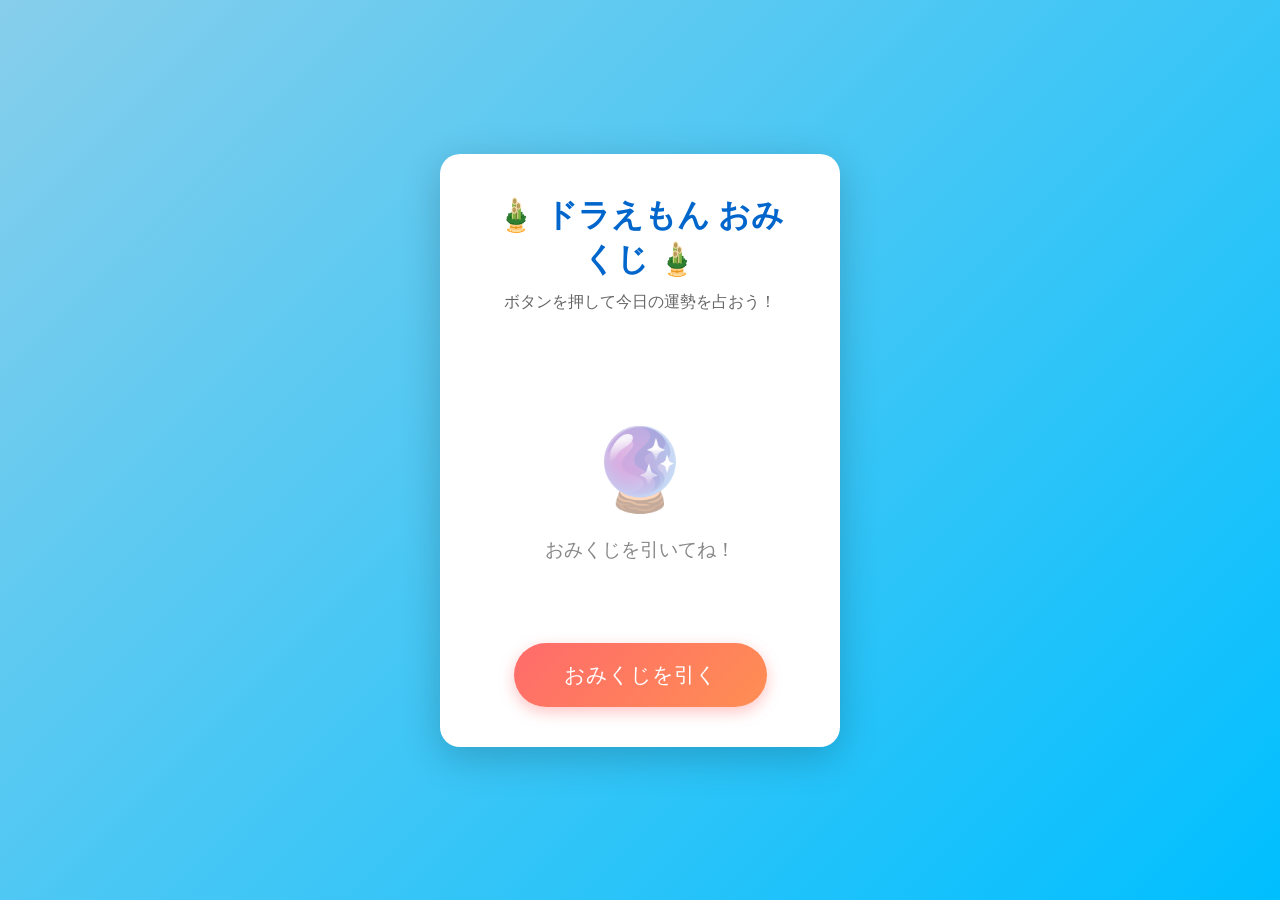
==== omikuji.html @ 8bfcb56c "feat: Add Doraemon Omikuji HTML page and functionality Co-authored-by: sy-nakasone <sy-nakasone@cent" ====
<!DOCTYPE html>
<html lang="ja">
<head>
    <meta charset="UTF-8">
    <meta name="viewport" content="width=device-width, initial-scale=1.0">
    <title>ドラえもん おみくじ</title>
    <style>
        * {
            margin: 0;
            padding: 0;
            box-sizing: border-box;
        }

        body {
            font-family: 'Hiragino Kaku Gothic ProN', 'メイリオ', sans-serif;
            background: linear-gradient(135deg, #87CEEB 0%, #00BFFF 100%);
            min-height: 100vh;
            display: flex;
            justify-content: center;
            align-items: center;
            padding: 20px;
        }

        .container {
            background: white;
            border-radius: 20px;
            padding: 40px;
            box-shadow: 0 10px 40px rgba(0, 0, 0, 0.2);
            text-align: center;
            max-width: 400px;
            width: 100%;
        }

        h1 {
            color: #0066CC;
            font-size: 2em;
            margin-bottom: 10px;
        }

        .subtitle {
            color: #666;
            margin-bottom: 30px;
        }

        .result-area {
            min-height: 300px;
            display: flex;
            flex-direction: column;
            justify-content: center;
            align-items: center;
        }

        .character {
            font-size: 100px;
            margin-bottom: 20px;
            animation: bounce 0.5s ease;
        }

        .character-name {
            font-size: 1.8em;
            font-weight: bold;
            margin-bottom: 10px;
        }

        .fortune {
            font-size: 2.5em;
            font-weight: bold;
            margin-bottom: 15px;
            padding: 10px 30px;
            border-radius: 10px;
            display: inline-block;
        }

        .message {
            font-size: 1.1em;
            color: #555;
            line-height: 1.6;
            padding: 15px;
            background: #f5f5f5;
            border-radius: 10px;
        }

        .fortune-daikichi { color: #FFD700; background: linear-gradient(135deg, #FFF8DC, #FFFACD); }
        .fortune-chukichi { color: #FF6B6B; background: linear-gradient(135deg, #FFE4E1, #FFF0F5); }
        .fortune-kichi { color: #FF69B4; background: linear-gradient(135deg, #FFF0F5, #FFE4E1); }
        .fortune-shokichi { color: #4169E1; background: linear-gradient(135deg, #E6E6FA, #F0F8FF); }
        .fortune-kyo { color: #8B4513; background: linear-gradient(135deg, #F5DEB3, #FFE4C4); }
        .fortune-daikyo { color: #4B0082; background: linear-gradient(135deg, #E6E6FA, #DDA0DD); }

        .draw-button {
            background: linear-gradient(135deg, #FF6B6B, #FF8E53);
            color: white;
            border: none;
            padding: 18px 50px;
            font-size: 1.3em;
            border-radius: 50px;
            cursor: pointer;
            transition: all 0.3s ease;
            box-shadow: 0 5px 15px rgba(255, 107, 107, 0.4);
        }

        .draw-button:hover {
            transform: translateY(-3px);
            box-shadow: 0 8px 25px rgba(255, 107, 107, 0.5);
        }

        .draw-button:active {
            transform: translateY(0);
        }

        .initial-message {
            color: #888;
            font-size: 1.2em;
        }

        .initial-icon {
            font-size: 80px;
            margin-bottom: 20px;
            opacity: 0.5;
        }

        @keyframes bounce {
            0%, 100% { transform: scale(1); }
            50% { transform: scale(1.1); }
        }

        @keyframes fadeIn {
            from { opacity: 0; transform: translateY(20px); }
            to { opacity: 1; transform: translateY(0); }
        }

        .fade-in {
            animation: fadeIn 0.5s ease;
        }
    </style>
</head>
<body>
    <div class="container">
        <h1>🎍 ドラえもん おみくじ 🎍</h1>
        <p class="subtitle">ボタンを押して今日の運勢を占おう！</p>
        
        <div class="result-area" id="resultArea">
            <div class="initial-icon">🔮</div>
            <p class="initial-message">おみくじを引いてね！</p>
        </div>
        
        <button class="draw-button" onclick="drawOmikuji()">おみくじを引く</button>
    </div>

    <script>
        const fortunes = [
            {
                character: "🤖",
                name: "ドラえもん",
                fortune: "大吉",
                class: "fortune-daikichi",
                message: "すばらしい一日になるよ！ひみつ道具のように、あなたの可能性は無限大だ！"
            },
            {
                character: "👦",
                name: "のび太",
                fortune: "中吉",
                class: "fortune-chukichi",
                message: "のんびりいこう！失敗しても大丈夫、きっとうまくいくよ！"
            },
            {
                character: "👧",
                name: "しずか",
                fortune: "吉",
                class: "fortune-kichi",
                message: "優しい心を持ち続けて。良いことが起こる予感がするわ！"
            },
            {
                character: "😏",
                name: "スネ夫",
                fortune: "小吉",
                class: "fortune-shokichi",
                message: "小さな幸せを見つけよう。自慢できることがきっとあるはずだよ！"
            },
            {
                character: "💪",
                name: "ジャイアン",
                fortune: "凶",
                class: "fortune-kyo",
                message: "今日は控えめに過ごそう。心の歌を歌えば元気が出るぞ！"
            },
            {
                character: "👨‍🏫",
                name: "先生",
                fortune: "大凶",
                class: "fortune-daikyo",
                message: "廊下に立ってなさい！...でも大丈夫、明日はきっと良い日になる！"
            }
        ];

        function drawOmikuji() {
            const resultArea = document.getElementById('resultArea');
            
            // ランダムに選ぶ
            const result = fortunes[Math.floor(Math.random() * fortunes.length)];
            
            // 結果を表示
            resultArea.innerHTML = `
                <div class="fade-in">
                    <div class="character">${result.character}</div>
                    <div class="character-name">${result.name}</div>
                    <div class="fortune ${result.class}">${result.fortune}</div>
                    <div class="message">${result.message}</div>
                </div>
            `;
        }
    </script>
</body>
</html>
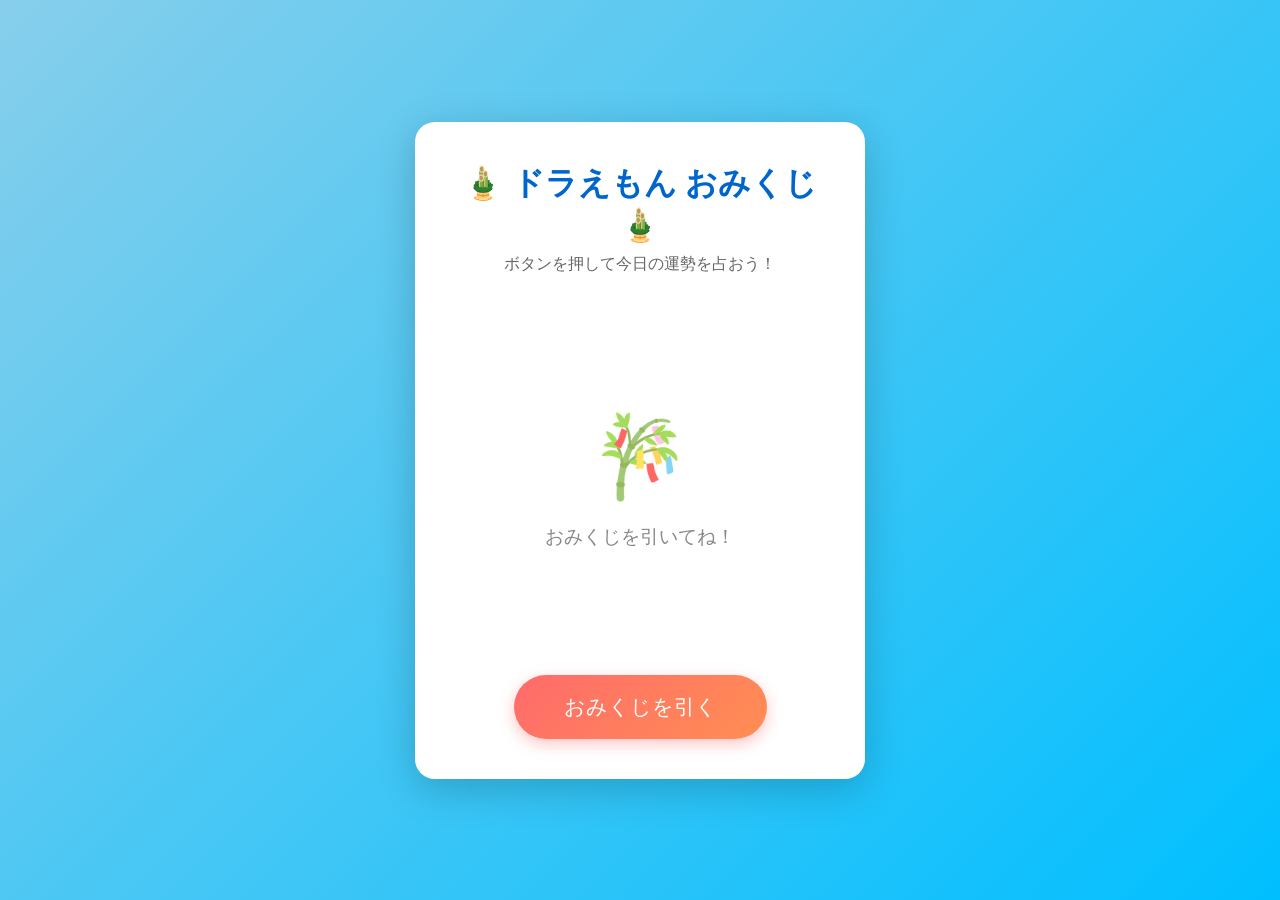
==== commit b277c261: "Refactor: Add character visuals and improve omikuji display Co-authored-by: sy-nakasone <sy-nakasone" ====
--- a/omikuji.html
+++ b/omikuji.html
@@ -27,7 +27,7 @@
             padding: 40px;
             box-shadow: 0 10px 40px rgba(0, 0, 0, 0.2);
             text-align: center;
-            max-width: 400px;
+            max-width: 450px;
             width: 100%;
         }
 
@@ -43,17 +43,238 @@
         }
 
         .result-area {
-            min-height: 300px;
+            min-height: 350px;
             display: flex;
             flex-direction: column;
             justify-content: center;
             align-items: center;
         }
 
-        .character {
-            font-size: 100px;
-            margin-bottom: 20px;
+        /* キャラクター共通スタイル */
+        .character-face {
+            width: 120px;
+            height: 120px;
+            border-radius: 50%;
+            position: relative;
+            margin: 0 auto 20px;
             animation: bounce 0.5s ease;
+        }
+
+        /* ドラえもん - 青い猫型ロボット */
+        .doraemon {
+            background: #00A0E9;
+            border: 4px solid #00A0E9;
+        }
+        .doraemon::before {
+            content: '';
+            position: absolute;
+            width: 90px;
+            height: 80px;
+            background: white;
+            border-radius: 50%;
+            bottom: 5px;
+            left: 50%;
+            transform: translateX(-50%);
+        }
+        .doraemon::after {
+            content: '◉ ◉';
+            position: absolute;
+            top: 20px;
+            left: 50%;
+            transform: translateX(-50%);
+            font-size: 24px;
+            color: #333;
+            letter-spacing: 5px;
+        }
+        .doraemon .nose {
+            position: absolute;
+            width: 20px;
+            height: 20px;
+            background: #E60012;
+            border-radius: 50%;
+            top: 50px;
+            left: 50%;
+            transform: translateX(-50%);
+            z-index: 10;
+        }
+        .doraemon .whiskers {
+            position: absolute;
+            top: 60px;
+            left: 50%;
+            transform: translateX(-50%);
+            width: 100px;
+            height: 30px;
+            z-index: 5;
+        }
+        .doraemon .whiskers::before {
+            content: '〰  〰';
+            font-size: 14px;
+            color: #333;
+        }
+        .doraemon .bell {
+            position: absolute;
+            bottom: -10px;
+            left: 50%;
+            transform: translateX(-50%);
+            font-size: 24px;
+        }
+
+        /* のび太 - メガネの男の子 */
+        .nobita {
+            background: #FFE4C4;
+            border: 4px solid #DEB887;
+        }
+        .nobita::before {
+            content: '👓';
+            position: absolute;
+            top: 30px;
+            left: 50%;
+            transform: translateX(-50%);
+            font-size: 50px;
+        }
+        .nobita::after {
+            content: '';
+            position: absolute;
+            top: -15px;
+            left: 20px;
+            width: 80px;
+            height: 40px;
+            background: #333;
+            border-radius: 50% 50% 0 0;
+        }
+        .nobita .mouth {
+            position: absolute;
+            bottom: 25px;
+            left: 50%;
+            transform: translateX(-50%);
+            font-size: 20px;
+        }
+
+        /* しずか - リボンの女の子 */
+        .shizuka {
+            background: #FFE4C4;
+            border: 4px solid #DEB887;
+        }
+        .shizuka::before {
+            content: '🎀';
+            position: absolute;
+            top: -20px;
+            left: 50%;
+            transform: translateX(-50%);
+            font-size: 35px;
+        }
+        .shizuka::after {
+            content: '◕‿◕';
+            position: absolute;
+            top: 35px;
+            left: 50%;
+            transform: translateX(-50%);
+            font-size: 28px;
+            color: #333;
+        }
+        .shizuka .hair {
+            position: absolute;
+            top: 0;
+            left: -10px;
+            width: 140px;
+            height: 70px;
+            background: #8B4513;
+            border-radius: 70px 70px 0 0;
+            z-index: -1;
+        }
+        .shizuka .blush {
+            position: absolute;
+            bottom: 35px;
+            width: 100%;
+            text-align: center;
+            font-size: 12px;
+            color: #FFB6C1;
+            letter-spacing: 50px;
+            padding-left: 25px;
+        }
+
+        /* スネ夫 - 特徴的な髪型 */
+        .suneo {
+            background: #FFE4C4;
+            border: 4px solid #DEB887;
+        }
+        .suneo::before {
+            content: '';
+            position: absolute;
+            top: -30px;
+            left: 30px;
+            width: 0;
+            height: 0;
+            border-left: 30px solid transparent;
+            border-right: 30px solid transparent;
+            border-bottom: 50px solid #333;
+        }
+        .suneo::after {
+            content: '😏';
+            position: absolute;
+            top: 25px;
+            left: 50%;
+            transform: translateX(-50%);
+            font-size: 50px;
+            background: #FFE4C4;
+            border-radius: 50%;
+        }
+
+        /* ジャイアン - がっしり体型 */
+        .gian {
+            background: #DEB887;
+            border: 4px solid #CD853F;
+            width: 130px;
+            height: 130px;
+        }
+        .gian::before {
+            content: '';
+            position: absolute;
+            top: -10px;
+            left: 25px;
+            width: 80px;
+            height: 30px;
+            background: #333;
+            border-radius: 10px 10px 0 0;
+        }
+        .gian::after {
+            content: '😤';
+            position: absolute;
+            top: 30px;
+            left: 50%;
+            transform: translateX(-50%);
+            font-size: 55px;
+        }
+
+        /* 先生 - メガネの大人 */
+        .sensei {
+            background: #FFE4C4;
+            border: 4px solid #DEB887;
+        }
+        .sensei::before {
+            content: '🤓';
+            position: absolute;
+            top: 25px;
+            left: 50%;
+            transform: translateX(-50%);
+            font-size: 55px;
+        }
+        .sensei::after {
+            content: '';
+            position: absolute;
+            top: -5px;
+            left: 30px;
+            width: 60px;
+            height: 25px;
+            background: #333;
+            border-radius: 5px;
+        }
+        .sensei .tie {
+            position: absolute;
+            bottom: -15px;
+            left: 50%;
+            transform: translateX(-50%);
+            font-size: 25px;
         }
 
         .character-name {
@@ -80,12 +301,12 @@
             border-radius: 10px;
         }
 
-        .fortune-daikichi { color: #FFD700; background: linear-gradient(135deg, #FFF8DC, #FFFACD); }
-        .fortune-chukichi { color: #FF6B6B; background: linear-gradient(135deg, #FFE4E1, #FFF0F5); }
-        .fortune-kichi { color: #FF69B4; background: linear-gradient(135deg, #FFF0F5, #FFE4E1); }
-        .fortune-shokichi { color: #4169E1; background: linear-gradient(135deg, #E6E6FA, #F0F8FF); }
-        .fortune-kyo { color: #8B4513; background: linear-gradient(135deg, #F5DEB3, #FFE4C4); }
-        .fortune-daikyo { color: #4B0082; background: linear-gradient(135deg, #E6E6FA, #DDA0DD); }
+        .fortune-daikichi { color: #FFD700; background: linear-gradient(135deg, #FFF8DC, #FFFACD); border: 2px solid #FFD700; }
+        .fortune-chukichi { color: #FF6B6B; background: linear-gradient(135deg, #FFE4E1, #FFF0F5); border: 2px solid #FF6B6B; }
+        .fortune-kichi { color: #FF69B4; background: linear-gradient(135deg, #FFF0F5, #FFE4E1); border: 2px solid #FF69B4; }
+        .fortune-shokichi { color: #4169E1; background: linear-gradient(135deg, #E6E6FA, #F0F8FF); border: 2px solid #4169E1; }
+        .fortune-kyo { color: #8B4513; background: linear-gradient(135deg, #F5DEB3, #FFE4C4); border: 2px solid #8B4513; }
+        .fortune-daikyo { color: #4B0082; background: linear-gradient(135deg, #E6E6FA, #DDA0DD); border: 2px solid #4B0082; }
 
         .draw-button {
             background: linear-gradient(135deg, #FF6B6B, #FF8E53);
@@ -97,6 +318,7 @@
             cursor: pointer;
             transition: all 0.3s ease;
             box-shadow: 0 5px 15px rgba(255, 107, 107, 0.4);
+            margin-top: 20px;
         }
 
         .draw-button:hover {
@@ -116,7 +338,7 @@
         .initial-icon {
             font-size: 80px;
             margin-bottom: 20px;
-            opacity: 0.5;
+            opacity: 0.7;
         }
 
         @keyframes bounce {
@@ -131,6 +353,16 @@
 
         .fade-in {
             animation: fadeIn 0.5s ease;
+        }
+
+        @keyframes shake {
+            0%, 100% { transform: rotate(0deg); }
+            25% { transform: rotate(-10deg); }
+            75% { transform: rotate(10deg); }
+        }
+
+        .shaking {
+            animation: shake 0.3s ease 3;
         }
     </style>
 </head>
@@ -140,74 +372,95 @@
         <p class="subtitle">ボタンを押して今日の運勢を占おう！</p>
         
         <div class="result-area" id="resultArea">
-            <div class="initial-icon">🔮</div>
+            <div class="initial-icon">🎋</div>
             <p class="initial-message">おみくじを引いてね！</p>
         </div>
         
-        <button class="draw-button" onclick="drawOmikuji()">おみくじを引く</button>
+        <button class="draw-button" id="drawBtn" onclick="drawOmikuji()">おみくじを引く</button>
     </div>
 
     <script>
         const fortunes = [
             {
-                character: "🤖",
+                characterClass: "doraemon",
                 name: "ドラえもん",
                 fortune: "大吉",
-                class: "fortune-daikichi",
-                message: "すばらしい一日になるよ！ひみつ道具のように、あなたの可能性は無限大だ！"
+                fortuneClass: "fortune-daikichi",
+                message: "すばらしい一日になるよ！ひみつ道具のように、あなたの可能性は無限大だ！",
+                extras: '<div class="nose"></div><div class="whiskers"></div><div class="bell">🔔</div>'
             },
             {
-                character: "👦",
+                characterClass: "nobita",
                 name: "のび太",
                 fortune: "中吉",
-                class: "fortune-chukichi",
-                message: "のんびりいこう！失敗しても大丈夫、きっとうまくいくよ！"
+                fortuneClass: "fortune-chukichi",
+                message: "のんびりいこう！失敗しても大丈夫、きっとうまくいくよ！",
+                extras: '<div class="mouth">▽</div>'
             },
             {
-                character: "👧",
-                name: "しずか",
+                characterClass: "shizuka",
+                name: "しずかちゃん",
                 fortune: "吉",
-                class: "fortune-kichi",
-                message: "優しい心を持ち続けて。良いことが起こる予感がするわ！"
+                fortuneClass: "fortune-kichi",
+                message: "優しい心を持ち続けて。良いことが起こる予感がするわ♪",
+                extras: '<div class="hair"></div><div class="blush">● ●</div>'
             },
             {
-                character: "😏",
+                characterClass: "suneo",
                 name: "スネ夫",
                 fortune: "小吉",
-                class: "fortune-shokichi",
-                message: "小さな幸せを見つけよう。自慢できることがきっとあるはずだよ！"
+                fortuneClass: "fortune-shokichi",
+                message: "小さな幸せを見つけよう。自慢できることがきっとあるはずだよ！",
+                extras: ''
             },
             {
-                character: "💪",
+                characterClass: "gian",
                 name: "ジャイアン",
                 fortune: "凶",
-                class: "fortune-kyo",
-                message: "今日は控えめに過ごそう。心の歌を歌えば元気が出るぞ！"
+                fortuneClass: "fortune-kyo",
+                message: "おれの物はおれの物！...今日は控えめに過ごそう。心の歌を歌えば元気が出るぞ！",
+                extras: ''
             },
             {
-                character: "👨‍🏫",
+                characterClass: "sensei",
                 name: "先生",
                 fortune: "大凶",
-                class: "fortune-daikyo",
-                message: "廊下に立ってなさい！...でも大丈夫、明日はきっと良い日になる！"
+                fortuneClass: "fortune-daikyo",
+                message: "廊下に立ってなさい！...でも大丈夫、明日はきっと良い日になりますよ。",
+                extras: '<div class="tie">👔</div>'
             }
         ];
 
         function drawOmikuji() {
             const resultArea = document.getElementById('resultArea');
+            const btn = document.getElementById('drawBtn');
             
-            // ランダムに選ぶ
-            const result = fortunes[Math.floor(Math.random() * fortunes.length)];
+            // ボタンを一時的に無効化
+            btn.disabled = true;
+            btn.textContent = '占い中...';
             
-            // 結果を表示
-            resultArea.innerHTML = `
-                <div class="fade-in">
-                    <div class="character">${result.character}</div>
-                    <div class="character-name">${result.name}</div>
-                    <div class="fortune ${result.class}">${result.fortune}</div>
-                    <div class="message">${result.message}</div>
-                </div>
-            `;
+            // シャッフルアニメーション
+            resultArea.innerHTML = '<div class="initial-icon shaking">🎋</div><p class="initial-message">運勢を占っています...</p>';
+            
+            setTimeout(() => {
+                // ランダムに選ぶ
+                const result = fortunes[Math.floor(Math.random() * fortunes.length)];
+                
+                // 結果を表示
+                resultArea.innerHTML = `
+                    <div class="fade-in">
+                        <div class="character-face ${result.characterClass}">
+                            ${result.extras}
+                        </div>
+                        <div class="character-name">${result.name}</div>
+                        <div class="fortune ${result.fortuneClass}">${result.fortune}</div>
+                        <div class="message">${result.message}</div>
+                    </div>
+                `;
+                
+                btn.disabled = false;
+                btn.textContent = 'もう一度引く';
+            }, 1000);
         }
     </script>
 </body>
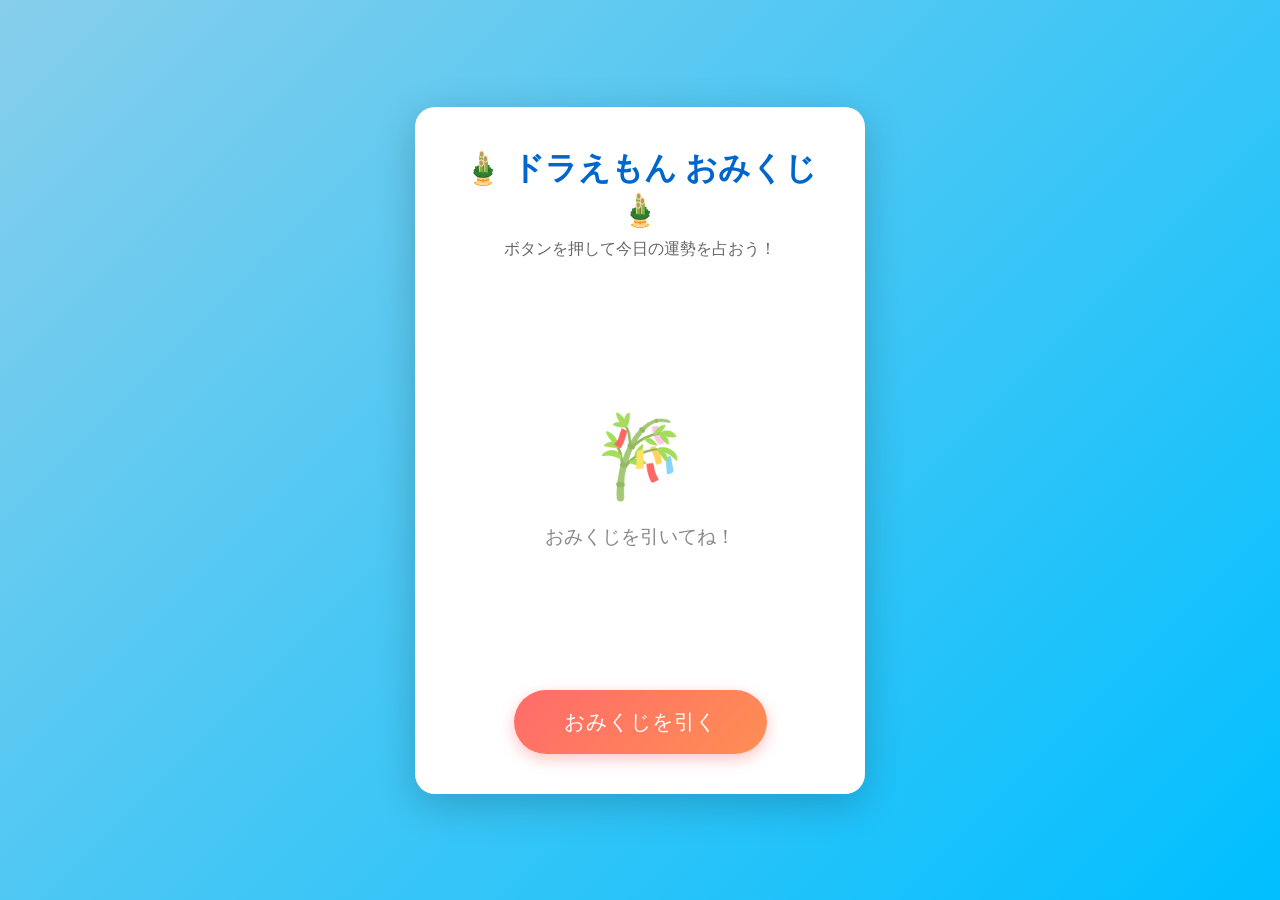
==== commit 44eaa61c: "Refactor: Replace character images with SVGs and update styles Co-authored-by: sy-nakasone <sy-nakas" ====
--- a/omikuji.html
+++ b/omikuji.html
@@ -43,238 +43,20 @@
         }
 
         .result-area {
-            min-height: 350px;
+            min-height: 380px;
             display: flex;
             flex-direction: column;
             justify-content: center;
             align-items: center;
         }
 
-        /* キャラクター共通スタイル */
-        .character-face {
-            width: 120px;
-            height: 120px;
-            border-radius: 50%;
-            position: relative;
-            margin: 0 auto 20px;
+        .character-icon {
+            margin-bottom: 20px;
             animation: bounce 0.5s ease;
         }
 
-        /* ドラえもん - 青い猫型ロボット */
-        .doraemon {
-            background: #00A0E9;
-            border: 4px solid #00A0E9;
-        }
-        .doraemon::before {
-            content: '';
-            position: absolute;
-            width: 90px;
-            height: 80px;
-            background: white;
-            border-radius: 50%;
-            bottom: 5px;
-            left: 50%;
-            transform: translateX(-50%);
-        }
-        .doraemon::after {
-            content: '◉ ◉';
-            position: absolute;
-            top: 20px;
-            left: 50%;
-            transform: translateX(-50%);
-            font-size: 24px;
-            color: #333;
-            letter-spacing: 5px;
-        }
-        .doraemon .nose {
-            position: absolute;
-            width: 20px;
-            height: 20px;
-            background: #E60012;
-            border-radius: 50%;
-            top: 50px;
-            left: 50%;
-            transform: translateX(-50%);
-            z-index: 10;
-        }
-        .doraemon .whiskers {
-            position: absolute;
-            top: 60px;
-            left: 50%;
-            transform: translateX(-50%);
-            width: 100px;
-            height: 30px;
-            z-index: 5;
-        }
-        .doraemon .whiskers::before {
-            content: '〰  〰';
-            font-size: 14px;
-            color: #333;
-        }
-        .doraemon .bell {
-            position: absolute;
-            bottom: -10px;
-            left: 50%;
-            transform: translateX(-50%);
-            font-size: 24px;
-        }
-
-        /* のび太 - メガネの男の子 */
-        .nobita {
-            background: #FFE4C4;
-            border: 4px solid #DEB887;
-        }
-        .nobita::before {
-            content: '👓';
-            position: absolute;
-            top: 30px;
-            left: 50%;
-            transform: translateX(-50%);
-            font-size: 50px;
-        }
-        .nobita::after {
-            content: '';
-            position: absolute;
-            top: -15px;
-            left: 20px;
-            width: 80px;
-            height: 40px;
-            background: #333;
-            border-radius: 50% 50% 0 0;
-        }
-        .nobita .mouth {
-            position: absolute;
-            bottom: 25px;
-            left: 50%;
-            transform: translateX(-50%);
-            font-size: 20px;
-        }
-
-        /* しずか - リボンの女の子 */
-        .shizuka {
-            background: #FFE4C4;
-            border: 4px solid #DEB887;
-        }
-        .shizuka::before {
-            content: '🎀';
-            position: absolute;
-            top: -20px;
-            left: 50%;
-            transform: translateX(-50%);
-            font-size: 35px;
-        }
-        .shizuka::after {
-            content: '◕‿◕';
-            position: absolute;
-            top: 35px;
-            left: 50%;
-            transform: translateX(-50%);
-            font-size: 28px;
-            color: #333;
-        }
-        .shizuka .hair {
-            position: absolute;
-            top: 0;
-            left: -10px;
-            width: 140px;
-            height: 70px;
-            background: #8B4513;
-            border-radius: 70px 70px 0 0;
-            z-index: -1;
-        }
-        .shizuka .blush {
-            position: absolute;
-            bottom: 35px;
-            width: 100%;
-            text-align: center;
-            font-size: 12px;
-            color: #FFB6C1;
-            letter-spacing: 50px;
-            padding-left: 25px;
-        }
-
-        /* スネ夫 - 特徴的な髪型 */
-        .suneo {
-            background: #FFE4C4;
-            border: 4px solid #DEB887;
-        }
-        .suneo::before {
-            content: '';
-            position: absolute;
-            top: -30px;
-            left: 30px;
-            width: 0;
-            height: 0;
-            border-left: 30px solid transparent;
-            border-right: 30px solid transparent;
-            border-bottom: 50px solid #333;
-        }
-        .suneo::after {
-            content: '😏';
-            position: absolute;
-            top: 25px;
-            left: 50%;
-            transform: translateX(-50%);
-            font-size: 50px;
-            background: #FFE4C4;
-            border-radius: 50%;
-        }
-
-        /* ジャイアン - がっしり体型 */
-        .gian {
-            background: #DEB887;
-            border: 4px solid #CD853F;
-            width: 130px;
-            height: 130px;
-        }
-        .gian::before {
-            content: '';
-            position: absolute;
-            top: -10px;
-            left: 25px;
-            width: 80px;
-            height: 30px;
-            background: #333;
-            border-radius: 10px 10px 0 0;
-        }
-        .gian::after {
-            content: '😤';
-            position: absolute;
-            top: 30px;
-            left: 50%;
-            transform: translateX(-50%);
-            font-size: 55px;
-        }
-
-        /* 先生 - メガネの大人 */
-        .sensei {
-            background: #FFE4C4;
-            border: 4px solid #DEB887;
-        }
-        .sensei::before {
-            content: '🤓';
-            position: absolute;
-            top: 25px;
-            left: 50%;
-            transform: translateX(-50%);
-            font-size: 55px;
-        }
-        .sensei::after {
-            content: '';
-            position: absolute;
-            top: -5px;
-            left: 30px;
-            width: 60px;
-            height: 25px;
-            background: #333;
-            border-radius: 5px;
-        }
-        .sensei .tie {
-            position: absolute;
-            bottom: -15px;
-            left: 50%;
-            transform: translateX(-50%);
-            font-size: 25px;
+        .character-icon svg {
+            filter: drop-shadow(2px 4px 6px rgba(0,0,0,0.2));
         }
 
         .character-name {
@@ -380,54 +162,241 @@
     </div>
 
     <script>
+        // ドラえもん（青い猫型ロボット）
+        const doraemonSVG = `
+        <svg width="150" height="150" viewBox="0 0 150 150">
+            <!-- 顔の輪郭（青） -->
+            <circle cx="75" cy="75" r="65" fill="#00A0E9" stroke="#0080C0" stroke-width="3"/>
+            <!-- 白い顔部分 -->
+            <ellipse cx="75" cy="85" rx="50" ry="45" fill="white"/>
+            <!-- 目（白い部分） -->
+            <ellipse cx="60" cy="55" rx="18" ry="22" fill="white" stroke="#333" stroke-width="2"/>
+            <ellipse cx="90" cy="55" rx="18" ry="22" fill="white" stroke="#333" stroke-width="2"/>
+            <!-- 目（黒い部分） -->
+            <circle cx="65" cy="58" r="8" fill="#333"/>
+            <circle cx="85" cy="58" r="8" fill="#333"/>
+            <!-- 目のハイライト -->
+            <circle cx="67" cy="55" r="3" fill="white"/>
+            <circle cx="87" cy="55" r="3" fill="white"/>
+            <!-- 赤い鼻 -->
+            <circle cx="75" cy="80" r="12" fill="#E60012" stroke="#C00" stroke-width="2"/>
+            <ellipse cx="72" cy="77" rx="4" ry="3" fill="#FF6666" opacity="0.6"/>
+            <!-- 鼻から下の線 -->
+            <line x1="75" y1="92" x2="75" y2="105" stroke="#333" stroke-width="2"/>
+            <!-- 口 -->
+            <path d="M 45 105 Q 75 130 105 105" fill="none" stroke="#333" stroke-width="3" stroke-linecap="round"/>
+            <!-- ヒゲ（左） -->
+            <line x1="15" y1="75" x2="45" y2="80" stroke="#333" stroke-width="2"/>
+            <line x1="15" y1="90" x2="45" y2="90" stroke="#333" stroke-width="2"/>
+            <line x1="15" y1="105" x2="45" y2="100" stroke="#333" stroke-width="2"/>
+            <!-- ヒゲ（右） -->
+            <line x1="135" y1="75" x2="105" y2="80" stroke="#333" stroke-width="2"/>
+            <line x1="135" y1="90" x2="105" y2="90" stroke="#333" stroke-width="2"/>
+            <line x1="135" y1="105" x2="105" y2="100" stroke="#333" stroke-width="2"/>
+            <!-- 首輪 -->
+            <rect x="45" y="130" width="60" height="12" rx="3" fill="#E60012"/>
+            <!-- 鈴 -->
+            <circle cx="75" cy="142" r="10" fill="#FFD700" stroke="#DAA520" stroke-width="2"/>
+            <line x1="75" y1="145" x2="75" y2="150" stroke="#DAA520" stroke-width="2"/>
+        </svg>`;
+
+        // のび太（メガネの男の子）
+        const nobitaSVG = `
+        <svg width="150" height="150" viewBox="0 0 150 150">
+            <!-- 髪の毛 -->
+            <ellipse cx="75" cy="40" rx="45" ry="30" fill="#333"/>
+            <circle cx="50" cy="35" r="12" fill="#333"/>
+            <circle cx="100" cy="35" r="12" fill="#333"/>
+            <!-- 顔 -->
+            <ellipse cx="75" cy="80" rx="45" ry="50" fill="#FFE4C4" stroke="#DEB887" stroke-width="2"/>
+            <!-- メガネフレーム -->
+            <ellipse cx="55" cy="70" rx="22" ry="18" fill="white" stroke="#333" stroke-width="3"/>
+            <ellipse cx="95" cy="70" rx="22" ry="18" fill="white" stroke="#333" stroke-width="3"/>
+            <line x1="77" y1="70" x2="73" y2="70" stroke="#333" stroke-width="3"/>
+            <line x1="33" y1="70" x2="20" y2="65" stroke="#333" stroke-width="3"/>
+            <line x1="117" y1="70" x2="130" y2="65" stroke="#333" stroke-width="3"/>
+            <!-- 目 -->
+            <circle cx="55" cy="72" r="6" fill="#333"/>
+            <circle cx="95" cy="72" r="6" fill="#333"/>
+            <circle cx="57" cy="70" r="2" fill="white"/>
+            <circle cx="97" cy="70" r="2" fill="white"/>
+            <!-- 鼻 -->
+            <ellipse cx="75" cy="90" rx="4" ry="3" fill="#DEB887"/>
+            <!-- 口（笑顔） -->
+            <path d="M 60 105 Q 75 120 90 105" fill="none" stroke="#333" stroke-width="3" stroke-linecap="round"/>
+            <!-- ほっぺ -->
+            <ellipse cx="40" cy="95" rx="8" ry="5" fill="#FFB6C1" opacity="0.5"/>
+            <ellipse cx="110" cy="95" rx="8" ry="5" fill="#FFB6C1" opacity="0.5"/>
+            <!-- 服（黄色） -->
+            <path d="M 35 130 Q 75 145 115 130 L 115 150 L 35 150 Z" fill="#FFD93D"/>
+        </svg>`;
+
+        // しずかちゃん（リボンの女の子）
+        const shizukaSVG = `
+        <svg width="150" height="150" viewBox="0 0 150 150">
+            <!-- 髪の毛 -->
+            <ellipse cx="75" cy="55" rx="55" ry="45" fill="#8B4513"/>
+            <ellipse cx="30" cy="80" rx="20" ry="35" fill="#8B4513"/>
+            <ellipse cx="120" cy="80" rx="20" ry="35" fill="#8B4513"/>
+            <!-- リボン -->
+            <ellipse cx="50" cy="25" rx="18" ry="12" fill="#FF69B4"/>
+            <ellipse cx="80" cy="25" rx="18" ry="12" fill="#FF69B4"/>
+            <circle cx="65" cy="28" r="8" fill="#FF1493"/>
+            <!-- 顔 -->
+            <ellipse cx="75" cy="80" rx="40" ry="45" fill="#FFE4C4" stroke="#DEB887" stroke-width="2"/>
+            <!-- 目 -->
+            <ellipse cx="58" cy="75" rx="12" ry="15" fill="white" stroke="#333" stroke-width="2"/>
+            <ellipse cx="92" cy="75" rx="12" ry="15" fill="white" stroke="#333" stroke-width="2"/>
+            <circle cx="60" cy="78" r="7" fill="#333"/>
+            <circle cx="94" cy="78" r="7" fill="#333"/>
+            <!-- 目のキラキラ -->
+            <circle cx="62" cy="75" r="3" fill="white"/>
+            <circle cx="96" cy="75" r="3" fill="white"/>
+            <circle cx="57" cy="80" r="1.5" fill="white"/>
+            <circle cx="91" cy="80" r="1.5" fill="white"/>
+            <!-- まつげ -->
+            <path d="M 48 65 L 45 60" stroke="#333" stroke-width="2"/>
+            <path d="M 52 63 L 50 58" stroke="#333" stroke-width="2"/>
+            <path d="M 98 63 L 100 58" stroke="#333" stroke-width="2"/>
+            <path d="M 102 65 L 105 60" stroke="#333" stroke-width="2"/>
+            <!-- 鼻 -->
+            <ellipse cx="75" cy="92" rx="3" ry="2" fill="#DEB887"/>
+            <!-- 口 -->
+            <path d="M 65 105 Q 75 115 85 105" fill="none" stroke="#E91E63" stroke-width="3" stroke-linecap="round"/>
+            <!-- ほっぺ -->
+            <ellipse cx="42" cy="95" rx="10" ry="6" fill="#FFB6C1" opacity="0.6"/>
+            <ellipse cx="108" cy="95" rx="10" ry="6" fill="#FFB6C1" opacity="0.6"/>
+            <!-- 服（ピンク） -->
+            <path d="M 40 130 Q 75 145 110 130 L 115 150 L 35 150 Z" fill="#FF69B4"/>
+        </svg>`;
+
+        // スネ夫（とんがり頭）
+        const suneoSVG = `
+        <svg width="150" height="150" viewBox="0 0 150 150">
+            <!-- 特徴的な髪型 -->
+            <polygon points="75,5 95,50 55,50" fill="#333"/>
+            <polygon points="60,20 75,55 45,55" fill="#333"/>
+            <polygon points="90,20 105,55 75,55" fill="#333"/>
+            <ellipse cx="75" cy="55" rx="35" ry="15" fill="#333"/>
+            <!-- 顔 -->
+            <ellipse cx="75" cy="85" rx="38" ry="45" fill="#FFE4C4" stroke="#DEB887" stroke-width="2"/>
+            <!-- 目（細め・ずる賢い感じ） -->
+            <path d="M 45 75 Q 58 70 70 75" fill="none" stroke="#333" stroke-width="3"/>
+            <path d="M 80 75 Q 92 70 105 75" fill="none" stroke="#333" stroke-width="3"/>
+            <circle cx="57" cy="73" r="4" fill="#333"/>
+            <circle cx="93" cy="73" r="4" fill="#333"/>
+            <!-- 眉毛（上がり眉） -->
+            <path d="M 45 65 L 70 60" stroke="#333" stroke-width="3"/>
+            <path d="M 105 65 L 80 60" stroke="#333" stroke-width="3"/>
+            <!-- 鼻（とがった感じ） -->
+            <path d="M 75 80 L 78 95 L 72 95 Z" fill="#DEB887"/>
+            <!-- 口（にやり） -->
+            <path d="M 55 108 Q 75 115 95 108" fill="none" stroke="#333" stroke-width="3" stroke-linecap="round"/>
+            <path d="M 95 108 L 100 105" stroke="#333" stroke-width="2"/>
+            <!-- 服（青） -->
+            <path d="M 40 130 Q 75 145 110 130 L 115 150 L 35 150 Z" fill="#4169E1"/>
+        </svg>`;
+
+        // ジャイアン（がっしり）
+        const gianSVG = `
+        <svg width="150" height="150" viewBox="0 0 150 150">
+            <!-- 髪の毛（短め） -->
+            <rect x="40" y="25" width="70" height="25" rx="5" fill="#333"/>
+            <ellipse cx="75" cy="35" rx="40" ry="15" fill="#333"/>
+            <!-- 顔（大きめ・丸い） -->
+            <ellipse cx="75" cy="80" rx="50" ry="55" fill="#DEB887" stroke="#CD853F" stroke-width="3"/>
+            <!-- 眉毛（太い・怒り気味） -->
+            <path d="M 40 55 L 65 50" stroke="#333" stroke-width="5"/>
+            <path d="M 110 55 L 85 50" stroke="#333" stroke-width="5"/>
+            <!-- 目（小さめ・力強い） -->
+            <circle cx="55" cy="70" r="8" fill="white" stroke="#333" stroke-width="2"/>
+            <circle cx="95" cy="70" r="8" fill="white" stroke="#333" stroke-width="2"/>
+            <circle cx="55" cy="70" r="5" fill="#333"/>
+            <circle cx="95" cy="70" r="5" fill="#333"/>
+            <!-- 鼻（大きめ） -->
+            <ellipse cx="75" cy="90" rx="8" ry="6" fill="#CD853F"/>
+            <!-- 口（大きく開いた） -->
+            <ellipse cx="75" cy="115" rx="25" ry="15" fill="#8B0000"/>
+            <rect x="55" y="108" width="40" height="8" fill="white"/>
+            <!-- 服（オレンジ） -->
+            <path d="M 30 135 Q 75 150 120 135 L 125 150 L 25 150 Z" fill="#FF8C00"/>
+        </svg>`;
+
+        // 先生（メガネ・厳しい）
+        const senseiSVG = `
+        <svg width="150" height="150" viewBox="0 0 150 150">
+            <!-- 髪の毛（きっちり） -->
+            <rect x="40" y="20" width="70" height="30" rx="5" fill="#333"/>
+            <!-- 顔 -->
+            <ellipse cx="75" cy="75" rx="42" ry="48" fill="#FFE4C4" stroke="#DEB887" stroke-width="2"/>
+            <!-- メガネ -->
+            <rect x="38" y="55" rx="5" width="32" height="28" fill="none" stroke="#333" stroke-width="3"/>
+            <rect x="80" y="55" rx="5" width="32" height="28" fill="none" stroke="#333" stroke-width="3"/>
+            <line x1="70" y1="69" x2="80" y2="69" stroke="#333" stroke-width="3"/>
+            <line x1="38" y1="65" x2="25" y2="60" stroke="#333" stroke-width="3"/>
+            <line x1="112" y1="65" x2="125" y2="60" stroke="#333" stroke-width="3"/>
+            <!-- 目（厳しい） -->
+            <line x1="48" y1="68" x2="60" y2="72" stroke="#333" stroke-width="3"/>
+            <line x1="90" y1="72" x2="102" y2="68" stroke="#333" stroke-width="3"/>
+            <circle cx="54" cy="70" r="3" fill="#333"/>
+            <circle cx="96" cy="70" r="3" fill="#333"/>
+            <!-- 眉毛（怒り） -->
+            <path d="M 42 52 L 65 48" stroke="#333" stroke-width="4"/>
+            <path d="M 108 52 L 85 48" stroke="#333" stroke-width="4"/>
+            <!-- 鼻 -->
+            <path d="M 75 75 L 78 90 L 72 90 Z" fill="#DEB887"/>
+            <!-- 口（への字） -->
+            <path d="M 55 105 L 75 100 L 95 105" fill="none" stroke="#333" stroke-width="3" stroke-linecap="round"/>
+            <!-- ネクタイ -->
+            <polygon points="75,125 65,145 75,150 85,145" fill="#8B0000"/>
+            <rect x="70" y="120" width="10" height="8" fill="#8B0000"/>
+            <!-- 服（スーツ・グレー） -->
+            <path d="M 35 130 L 45 150 L 25 150 Z" fill="#4a4a4a"/>
+            <path d="M 115 130 L 105 150 L 125 150 Z" fill="#4a4a4a"/>
+        </svg>`;
+
         const fortunes = [
             {
-                characterClass: "doraemon",
+                svg: doraemonSVG,
                 name: "ドラえもん",
                 fortune: "大吉",
                 fortuneClass: "fortune-daikichi",
-                message: "すばらしい一日になるよ！ひみつ道具のように、あなたの可能性は無限大だ！",
-                extras: '<div class="nose"></div><div class="whiskers"></div><div class="bell">🔔</div>'
+                message: "すばらしい一日になるよ！ひみつ道具のように、あなたの可能性は無限大だ！"
             },
             {
-                characterClass: "nobita",
+                svg: nobitaSVG,
                 name: "のび太",
                 fortune: "中吉",
                 fortuneClass: "fortune-chukichi",
-                message: "のんびりいこう！失敗しても大丈夫、きっとうまくいくよ！",
-                extras: '<div class="mouth">▽</div>'
+                message: "のんびりいこう！失敗しても大丈夫、きっとうまくいくよ！"
             },
             {
-                characterClass: "shizuka",
+                svg: shizukaSVG,
                 name: "しずかちゃん",
                 fortune: "吉",
                 fortuneClass: "fortune-kichi",
-                message: "優しい心を持ち続けて。良いことが起こる予感がするわ♪",
-                extras: '<div class="hair"></div><div class="blush">● ●</div>'
+                message: "優しい心を持ち続けて。良いことが起こる予感がするわ♪"
             },
             {
-                characterClass: "suneo",
+                svg: suneoSVG,
                 name: "スネ夫",
                 fortune: "小吉",
                 fortuneClass: "fortune-shokichi",
-                message: "小さな幸せを見つけよう。自慢できることがきっとあるはずだよ！",
-                extras: ''
+                message: "小さな幸せを見つけよう。自慢できることがきっとあるはずだよ！"
             },
             {
-                characterClass: "gian",
+                svg: gianSVG,
                 name: "ジャイアン",
                 fortune: "凶",
                 fortuneClass: "fortune-kyo",
-                message: "おれの物はおれの物！...今日は控えめに過ごそう。心の歌を歌えば元気が出るぞ！",
-                extras: ''
+                message: "おれの物はおれの物！...今日は控えめに過ごそう。心の歌を歌えば元気が出るぞ！"
             },
             {
-                characterClass: "sensei",
+                svg: senseiSVG,
                 name: "先生",
                 fortune: "大凶",
                 fortuneClass: "fortune-daikyo",
-                message: "廊下に立ってなさい！...でも大丈夫、明日はきっと良い日になりますよ。",
-                extras: '<div class="tie">👔</div>'
+                message: "廊下に立ってなさい！...でも大丈夫、明日はきっと良い日になりますよ。"
             }
         ];
 
@@ -435,22 +404,18 @@
             const resultArea = document.getElementById('resultArea');
             const btn = document.getElementById('drawBtn');
             
-            // ボタンを一時的に無効化
             btn.disabled = true;
             btn.textContent = '占い中...';
             
-            // シャッフルアニメーション
             resultArea.innerHTML = '<div class="initial-icon shaking">🎋</div><p class="initial-message">運勢を占っています...</p>';
             
             setTimeout(() => {
-                // ランダムに選ぶ
                 const result = fortunes[Math.floor(Math.random() * fortunes.length)];
                 
-                // 結果を表示
                 resultArea.innerHTML = `
                     <div class="fade-in">
-                        <div class="character-face ${result.characterClass}">
-                            ${result.extras}
+                        <div class="character-icon">
+                            ${result.svg}
                         </div>
                         <div class="character-name">${result.name}</div>
                         <div class="fortune ${result.fortuneClass}">${result.fortune}</div>
